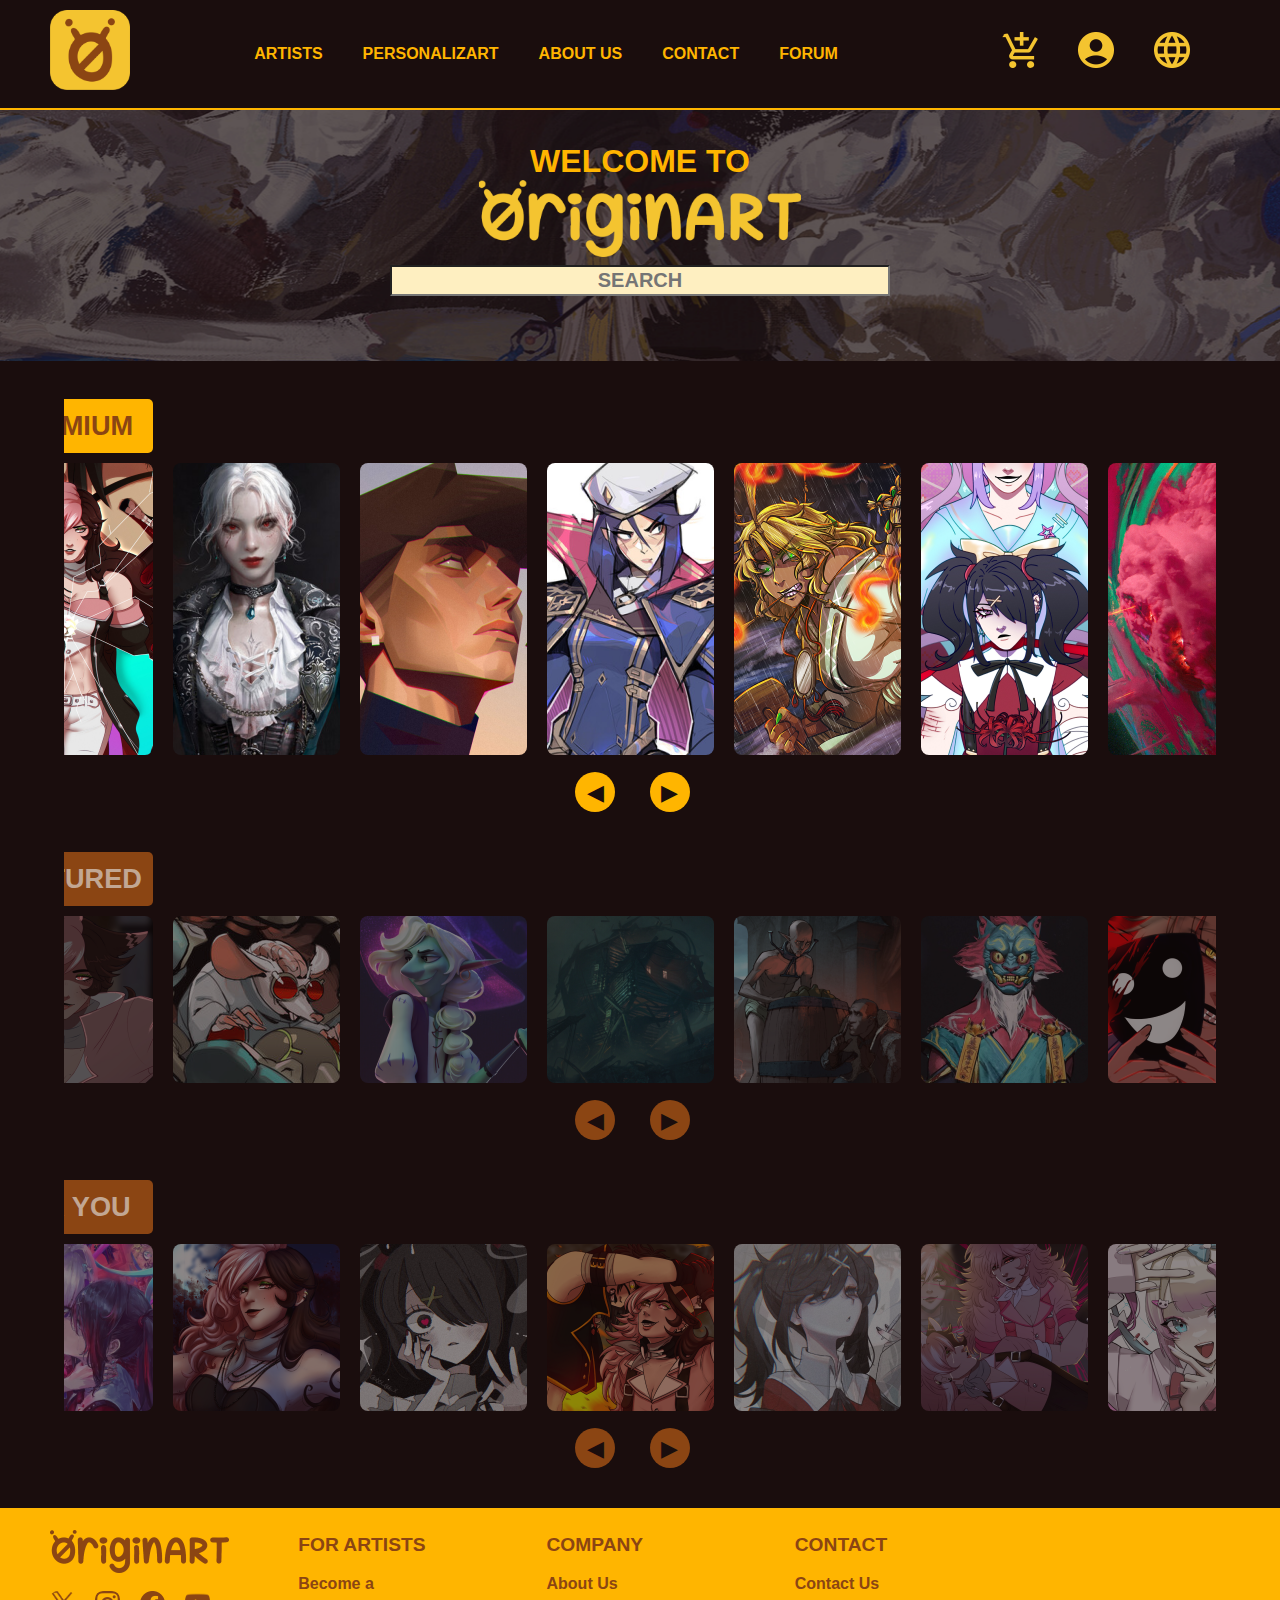
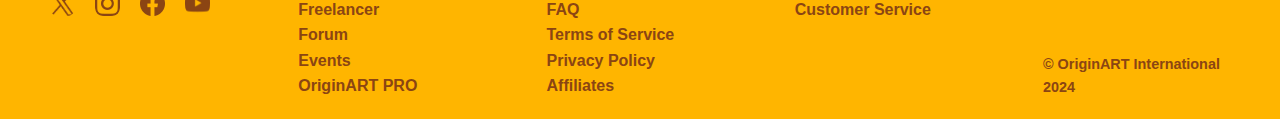
==== index.html @ 3d8cca94 "first commit" ====
<!DOCTYPE html>
<html lang="en">
<head>
    <meta charset="UTF-8">
    <meta name="viewport" content="width=device-width, initial-scale=1.0">
    <link rel="icon" href="assets/images/global/logo.png" type="image/x-icon">
    <link rel="stylesheet" href="styles/index.css" type="text/css">
    <link rel="stylesheet" href="styles/originart.css" type="text/css">
    <title>Originart</title>
</head>
<body>
    <!-- Header Section -->
    <header>
        <section>
            <a href="index.html">
                <img class="logo" src="assets/images/global/logo.png" alt="Logo de OriginART" width="80" heigh="80">
            </a>
        </section>
        <nav>
            <ul>
                <li><a href="artists.html">ARTISTS</a></li>
                <li><a href="personalizart.html">PERSONALIZART</a></li>
                <li><a href="#about">ABOUT US</a></li>
                <li><a href="#contact">CONTACT</a></li>
                <li><a href="#forum">FORUM</a></li>
            </ul>
        </nav>
        <section>
            <ul>
                <li><a href="#cart"><img src="assets/images/global/shopping.png" alt="Cart" width="36" height="36"></a></li>
                <li><a href="#profile"><img src="assets/images/global/user.png" alt="Profile" width="36" height="36"></a></li>
                <li><a href="#language"><img src="assets/images/global/language.png" alt="Language" width="36" height="36"></a></li>
            </ul>
        </section>
    </header>
     <!-- Header End -->
    <!-- Banner Section -->
    <section class="banner">
        <img src="assets/images/index/banner.png" alt="Banner picture" class="banner-image">
        <p class="welcome-text">WELCOME TO</p>
        <img src="assets/images/index/titlebanner.png" alt="title" class="banner-title">
        <form action="#" method="get" class="banner-form">
            <input type="text" id="search" name="search" placeholder="Search">
        </form>
    </section>
    <!-- Banner Section End -->
    <!-- Main Section -->
    <main>
        <section>
            <article>
                <h2 id="premium">PREMIUM</h2>
                <ul id="section1">
                    <li><img src="assets/images/index/image1.png" width="167" height="292" alt="Arte premium 1"></li>
                    <li><img src="assets/images/index/image2.png" width="167" height="292" alt="Arte premium 2"></li>
                    <li><img src="assets/images/index/image3.png" width="167" height="292" alt="Arte premium 3"></li>
                    <li><img src="assets/images/index/image4.png" width="167" height="292" alt="Arte premium 4"></li>
                    <li><img src="assets/images/index/image5.png" width="167" height="292" alt="Arte premium 5"></li>
                    <li><img src="assets/images/index/image6.png" width="167" height="292" alt="Arte premium 6"></li>
                    <li><img src="assets/images/index/image7.png" width="167" height="292" alt="Arte premium 7"></li>
                </ul>
            </article>
            <article id="boton1">
                <button class="botonizq botonp" onclick="prevImage('section1')">◀</button>
                <button class="botonp" onclick="nextImage('section1')">▶</button>
            </article>
        </section>
        <section>        
            <article>
                <h2>FEATURED</h2>   
                <ul id="section2">            
                    <li><img src="assets/images/index/image8.png" width="167" height="167" alt="Arte destacado 1"></li>
                    <li><img src="assets/images/index/image9.png" width="167" height="167" alt="Arte destacado 2"></li>
                    <li><img src="assets/images/index/image10.png" width="167" height="167" alt="Arte destacado 3"></li>
                    <li><img src="assets/images/index/image11.png" width="167" height="167" alt="Arte destacado 4"></li>
                    <li><img src="assets/images/index/image12.png" width="167" height="167" alt="Arte destacado 5"></li>
                    <li><img src="assets/images/index/image13.png" width="167" height="167" alt="Arte destacado 6"></li>
                    <li><img src="assets/images/index/image14.png" width="167" height="167" alt="Arte destacado 7"></li>
                </ul>
            </article>
            <article id="boton2">
                <button class="botonizq" onclick="prevImage('section1')">◀</button>
                <button onclick="nextImage('section1')">▶</button>
            </article>
        </section>
        <section>
            <article>
                <h2>FOR YOU</h2>
                <ul id="section3">
                    <li><img src="assets/images/index/image15.png" width="167" height="167" alt="Arte para ti 1"></li>
                    <li><img src="assets/images/index/image16.png" width="167" height="167" alt="Arte para ti 2"></li>
                    <li><img src="assets/images/index/image17.png" width="167" height="167" alt="Arte para ti 3"></li>
                    <li><img src="assets/images/index/image18.png" width="167" height="167" alt="Arte para ti 4"></li>
                    <li><img src="assets/images/index/image19.png" width="167" height="167" alt="Arte para ti 5"></li>
                    <li><img src="assets/images/index/image20.png" width="167" height="167" alt="Arte para ti 6"></li>
                    <li><img src="assets/images/index/image21.png" width="167" height="167" alt="Arte para ti 7"></li>
                </ul>
            </article>
            <article id="boton3">
                <button class="botonizq" onclick="prevImage('section1')">◀ </button>
                <button onclick="nextImage('section1')">▶ </button>
            </article>
        </section>
    </main>
    <!-- Main Section End -->
    <!-- Footer Section -->
    <footer>
        <section>
            <img src="assets/images/global/title.png" alt="title" width="179" height="43">
            <ul class="social">
                <li><a href="#x"><img src="assets/images/global/x.png" alt="Twitter" width="25" height="25"></a></li>
                <li><a href="#instagram"><img src="assets/images/global/instagram.png" alt="Instagram" width="25" height="25"></a></li>
                <li><a href="#facebook"><img src="assets/images/global/facebook.png" alt="Facebook" width="25" height="25"></a></li>
                <li><a href="#youtube"><img src="assets/images/global/youtube.png" alt="YouTube" width="25" height="25"></a></li>
            </ul>
        </section>
        <section>
            <h3>FOR ARTISTS</h3>
            <ul class="footer-links">
                <li><a href="#freelancer">Become a Freelancer</a></li>
                <li><a href="#forum">Forum</a></li>
                <li><a href="#events">Events</a></li>
                <li><a href="#pro">OriginART PRO</a></li>
            </ul>
        </section>
        <section>
            <h3>COMPANY</h3>
            <ul class="footer-links">
                <li><a href="#about">About Us</a></li>
                <li><a href="#faq">FAQ</a></li>
                <li><a href="#terms">Terms of Service</a></li>
                <li><a href="#privacy">Privacy Policy</a></li>
                <li><a href="#affiliates">Affiliates</a></li>
            </ul>
        </section>
        <section>
            <h3>CONTACT</h3>
            <ul class="footer-links">
                <li><a href="#contact">Contact Us</a></li>
                <li><a href="#service">Customer Service</a></li>
            </ul>
        </section>
        <section id="lastsection">
            <p id="copyright">&copy; OriginART International 2024</p>
        </section>
    </footer>
    <!-- Footer Section End -->
</body>
</html>
---- styles/index.css ----
/* Banner Section */
.banner {
    position: relative;
    width: 100%;
    height: auto;
}

.banner .banner-image {
    width: 100%;
    height: auto; 
}

.banner .banner-title,
.banner .welcome-text,
.banner .banner-form {
    position: absolute;
    left: 50%;
    transform: translateX(-50%);
    text-align: center;
}

.banner .welcome-text {
    top: 10%;
    font-size: 2rem;
    font-weight: bold;
    color: #ffb500;
    margin: 0;
}

.banner .banner-title {
    height: 30%;
    width: auto;
    top: 27%;
}

.banner .banner-form {
    top: 60%;
    display: flex;
    justify-content: center;
    align-items: center;
}

.banner input[type="text"] {
    padding: 2px;
    width: 500px;
    text-align: center;
    font-weight: bold;
    font-size: 20px;
    text-transform: uppercase;
    color: #AD6937;
    background-color: #FEEFC1;
}

/* Main Section */
main section {
    display: flex;
    flex-direction: column;
    align-items: center;
    margin: 30px auto;
    width: 90%;
    overflow: hidden; /* Evita la barra de desplazamiento lateral */
}

article {
    display: flex;
    flex-direction: column;
    align-items: flex-start;;
}

h2 {
    color: #C2A793;
    font-size: 1.7rem;
    width: 167px;
    margin-bottom: 10px;
    background-color: #8B4513;
    border-radius: 5px;
    padding: 5px 10px;
    text-align: center;
    display: inline-block;
}

#premium{
    background-color: #ffb500;
    color: #8B4513;
}

ul {
    display: flex;
    justify-content: center;
    overflow: visible !important; /* Permite que las imágenes sobresalgan sin corte */
    list-style: none;
}

main ul li {
    margin-right: 20px;
}

/* Ajustar el efecto hover en imágenes de los artículos */
ul li img {
    border-radius: 8px;
    transition: transform 0.3s ease-in-out, box-shadow 0.3s ease-in-out;
    position: relative;
    z-index: 2;
}

ul li img:hover {
    transform: scale(1.1);
    box-shadow: 0px 0px 15px 4px #ffb500;
    opacity: 100%;
    cursor: pointer;
}

#section2 img,
#section3 img{
    opacity: 50%;
}

#section2 img:hover,
#section3 img:hover{
    opacity: 100%;
    transition-property: opacity;
    transition-duration: 0.3s;
}

/* Buttons */
button {
    line-height: 5px;
    padding: 8px;
    font-size: 1.4rem;
    background-color: #8B4513;
    width: 40px;
    height: 40px;
    border: none;
    color: #1a0d0d;
    cursor: pointer;
    border-radius: 100%;
    text-align: center;
    margin-left: 30px;
}

.botonp {
    background-color: #ffb500;
}

#boton1,
#boton2,
#boton3 {
    display: inline-block;
    padding: 10px;
}

.botonizq {
    margin-left: -15px;
}

button:hover{
    opacity: 70%;
    transition-duration: 0.3s;
}
---- styles/originart.css ----
/* General Reset */
* {
    margin: 0;
    padding: 0;
    box-sizing: border-box;
    font-family: Arial, sans-serif;
}

/* Body */
body {
    background-color: #1a0d0d;
    color: #ffffff;
    line-height: 1.6;
}

/* Header */
header {
    display: flex;
    justify-content: space-between;
    align-items: center;
    background-color: #1a0d0d;
    padding: 10px 50px;
    border-bottom: 2px solid #ffb500;
}

header nav ul,
header section ul {
    list-style: none;
    display: flex;
}

header nav ul li a,
header section ul li a {
    text-decoration: none;
    color: #ffb500;
    font-weight: bold;
    margin-right: 40px;
}

header li:hover{
    opacity: 50%;
}

/* Evitar efecto hover en iconos de header y footer */
header section ul li img,
footer ul li a img {
    transition: none !important;
    transform: none !important;
    box-shadow: none !important;
}

/* Footer */
footer {
    background-color: #1a0d0d;
    font-weight: bold;
    color:#8B4513;
    padding: 20px 50px;
    display: flex;
    justify-content: space-between;
    border-top: 2px solid #ffb500;
    background-color: #ffb500;
}

footer section {
    margin-right: 10px;
}

footer h3 {
    font-size: 1.2rem;
    margin-bottom: 10px;
}

footer ul {
    list-style: none;
    display: flex;
}

footer ul li a {
    text-decoration: none;
    color: #8B4513;
    font-weight: bold;
}

footer ul {
    display: flex;
    justify-content: center;
    overflow: visible !important; /* Permite que las imágenes sobresalgan sin corte */
    list-style: none;
}

footer ul li {
    margin-right: 20px;
}

.social {
    justify-content: left;
}
footer ul li a:hover {
    text-decoration: underline;
}

footer img {
    margin-bottom: 10px;
}

.footer-links {
    display: block
}

footer section {
    position: relative;
    width: 15%;
}

.lastsection {
    margin-right: 0;
}

footer p {

    position: absolute;
    bottom: 0;
    font-size: 0.9rem;
    color: #8B4513;
    font-weight: bold;

}

@keyframes girar {
    0% {
      transform: rotate(0deg);
    }
    5% {
      transform: rotate(360deg);
    }
    100% {
      transform: rotate(360deg);
    }
  }
  
  .logo {
    animation: girar 30s linear infinite;
  }
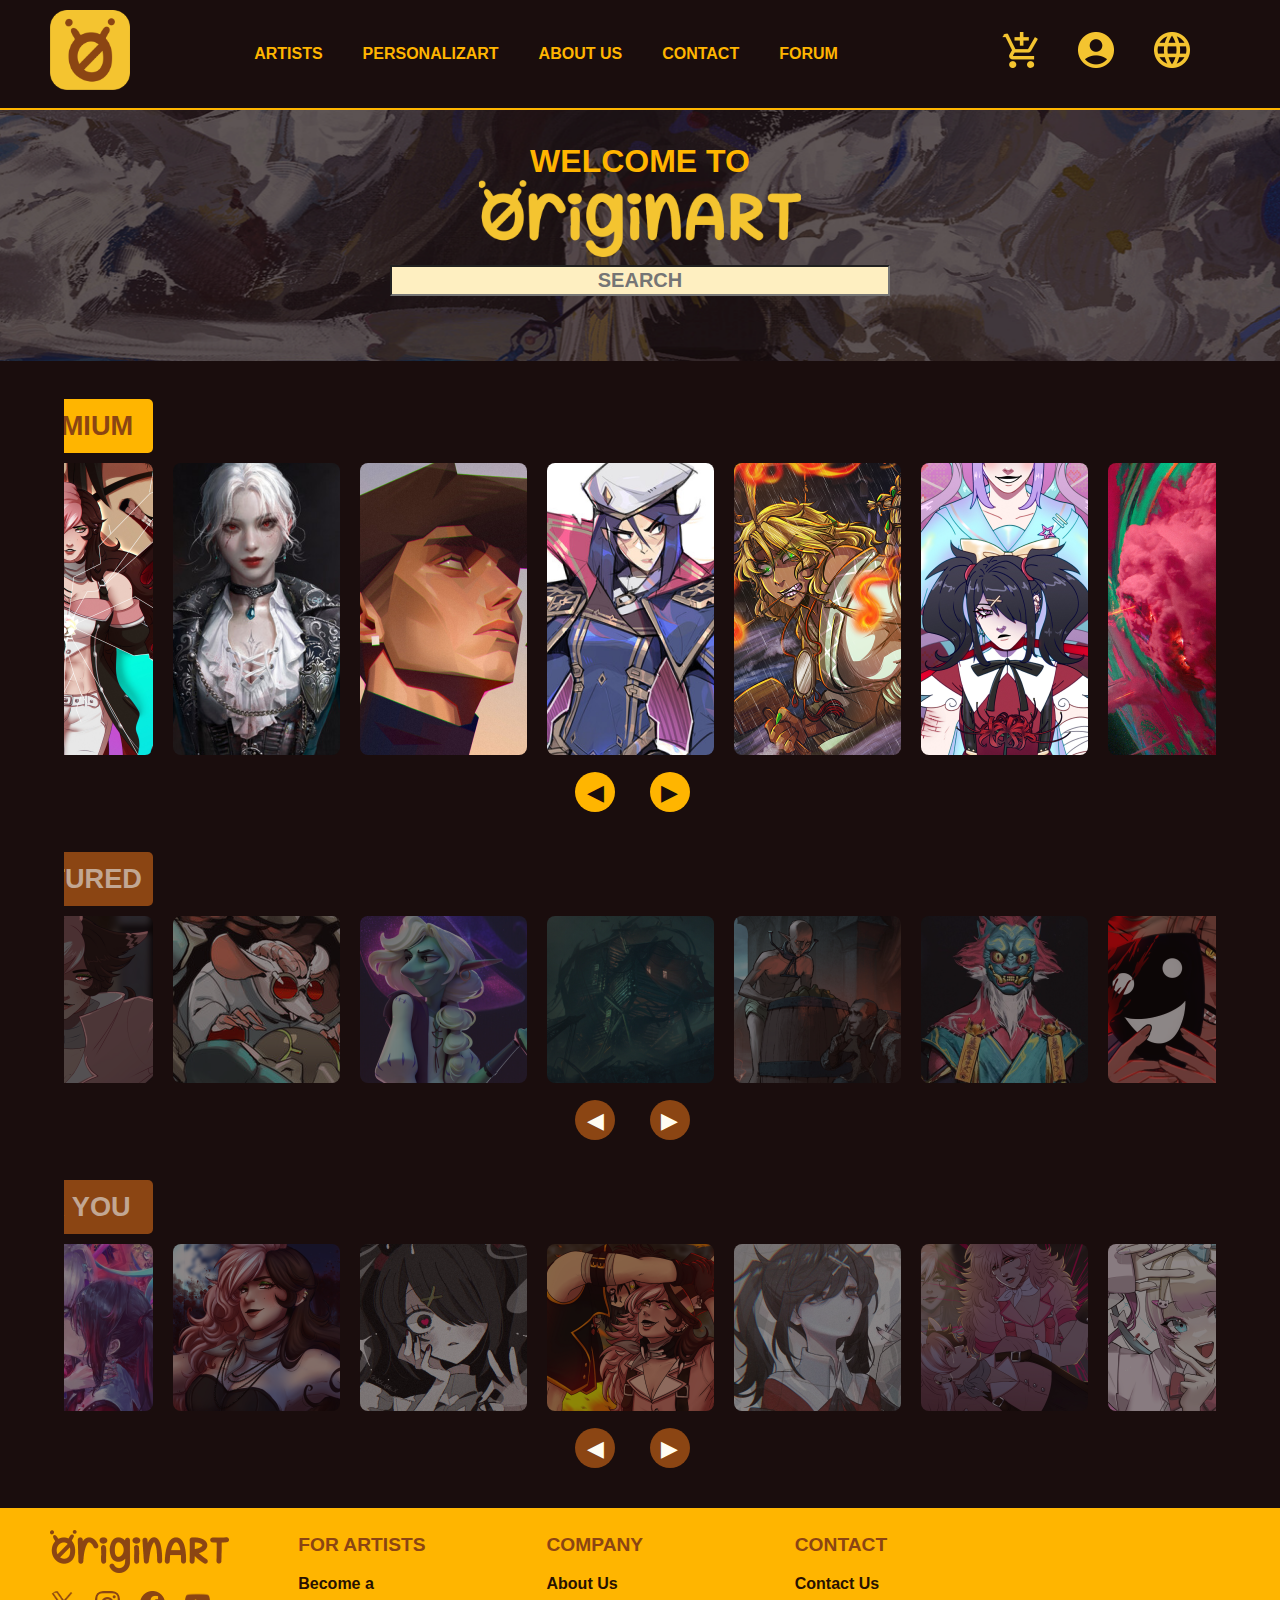
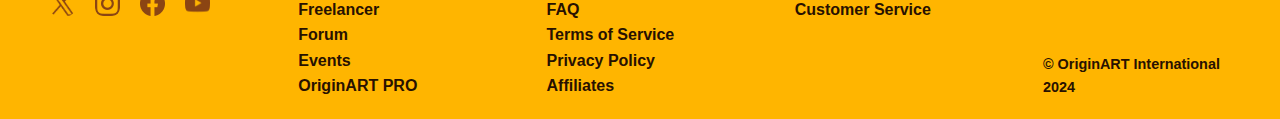
==== commit 5ec11e49: "cambios accesibilidad" ====
--- a/index.html
+++ b/index.html
@@ -37,11 +37,13 @@
     <!-- Banner Section -->
     <section class="banner">
         <img src="assets/images/index/banner.png" alt="Banner picture" class="banner-image">
-        <p class="welcome-text">WELCOME TO</p>
+        <h1 class="welcome-text">WELCOME TO</h1>
         <img src="assets/images/index/titlebanner.png" alt="title" class="banner-title">
         <form action="#" method="get" class="banner-form">
+            <label for="search"></label>
             <input type="text" id="search" name="search" placeholder="Search">
         </form>
+        
     </section>
     <!-- Banner Section End -->
     <!-- Main Section -->
--- a/styles/index.css
+++ b/styles/index.css
@@ -131,7 +131,7 @@
     width: 40px;
     height: 40px;
     border: none;
-    color: #1a0d0d;
+    color: #FFFCF2;
     cursor: pointer;
     border-radius: 100%;
     text-align: center;
@@ -140,6 +140,7 @@
 
 .botonp {
     background-color: #ffb500;
+    color: #1a0d0d;
 }
 
 #boton1,
--- a/styles/originart.css
+++ b/styles/originart.css
@@ -77,7 +77,7 @@
 
 footer ul li a {
     text-decoration: none;
-    color: #8B4513;
+    color: #281101;
     font-weight: bold;
 }
 
@@ -121,7 +121,7 @@
     position: absolute;
     bottom: 0;
     font-size: 0.9rem;
-    color: #8B4513;
+    color: #281101;
     font-weight: bold;
 
 }
